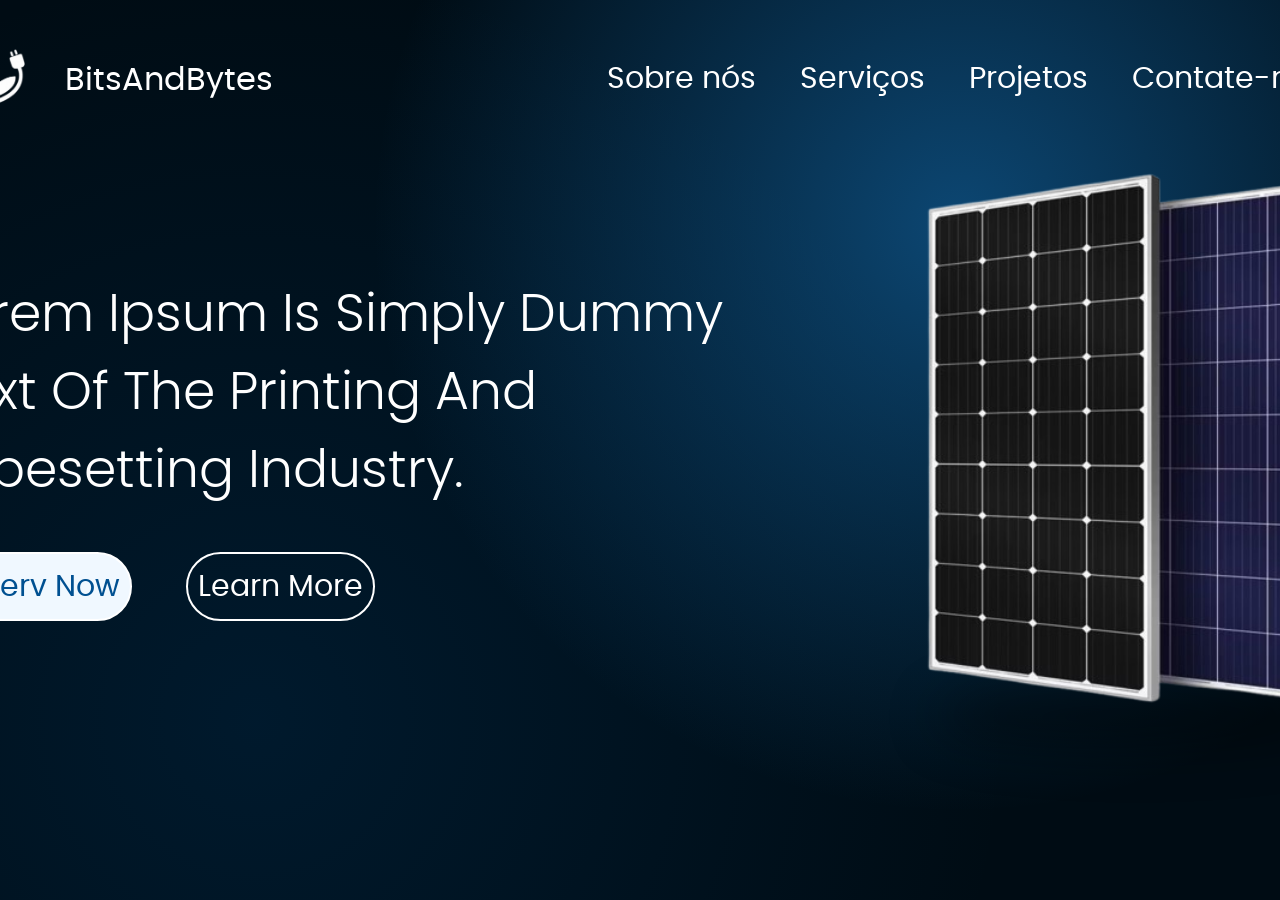
==== index.html @ a6678a5a "primeiro commit" ====
<!DOCTYPE html>
<html lang="pt-br">
<head>
    <meta charset="UTF-8">
    <meta name="viewport" content="width=device-width, initial-scale=1.0">
    <link href="./styles/style.css" rel="stylesheet">
    <link href="./styles/fonts.css" rel="stylesheet">
    <link href="./styles/media.css" rel="stylesheet">
    <title>Landing Page Test</title>
</head>
<body>
    
    <header>
        <div id="title">
            <ul>
                <li><img class="logo" src="./components/images/logo.png" alt="logo"></li>
                <li class="name"><h1>BitsAndBytes</h1></li>
            </ul>
        </div>

        <ul>
            <a href="About.html"><li>Sobre nós</li></a>
            <a href="#"><li>Serviços</li></a>
            <a href="#"><li>Projetos</li></a>
            <a href="#"><li>Contate-nos</li></a>
        </ul>
    </header>

    <main>
        <aside>
            <p class="text">Lorem Ipsum Is Simply Dummy Text Of The Printing And Typesetting Industry.</p>
            <a href="#"><p class="reserv-btn">Reserv Now</p></a>
            <a href="#"><p class="learn1-btn">Learn More</p></a>
        </aside>

        <article>
            <img class="placas" src="./components/images/Placas.png" alt="Placas">
        </article>
    </main>
    
</body>
</html>
---- styles/style.css ----
body {
    background: 
        radial-gradient(circle at 75% 25%, rgba(24,129,209,0.5), transparent 50%),
        radial-gradient(circle at 20% 80%, rgba(0,80,145,0.2), transparent 60%),
        #000c14;
    background-attachment: fixed;
    color: white;
    font-family: poppinsregular;
    max-width: 1200px;
    margin: 0 auto;
    padding: 20px;
}

header {
    display: flex;
    justify-content: space-between;
    align-items: center;
    margin-right: -105px;
    margin-left: -120px;
}

a li {
    transition: all 0.5s ease;
    transform-origin: center;
    color:white;
    font-size: 30px;
}

a:hover li {
    transform: translateY(-2px);
    color: rgb(106, 218, 233);
}

.reserv-btn {
    background-color: aliceblue;
    color: rgb(0, 80, 145);
    border: 2px solid white;
    border-radius: 50px;
    padding: 10px;
    display: inline-block;
    margin-right: 50px;
    margin-left: -105px;
    margin-top:-10px;
    transition: all 0.5s ease;
    transform-origin: center;
    font-size: 30px;
}

.reserv-btn:hover {
    transform: scale(1.10);
    background-color: transparent;
    color: rgb(255, 255, 255);
}

.learn1-btn {
    color: rgb(255, 255, 255);
    border: 2px solid white;
    border-radius: 50px;
    padding: 10px;
    display: inline-block;
    margin-right: 50px;
    
    margin-top:-10px;
    transition: all 0.5s ease;
    transform-origin: center;
    font-size: 30px;
}

.learn1-btn:hover {
    transform: scale(1.10);
    background-color: rgb(255, 255, 255);
    color: rgb(0, 80, 145);
}

#title ul {
    flex-direction: row;
    line-height: 10px;
    display: flex;
    align-items: center;
    padding: 0;
    margin: 0;
}

#title {
    margin-left: -15px;
}

li {
    display: inline-block;
    margin: 20px;
}

.logo {
    width: 100px;
    
}

h1 {
    font-weight: 200;
}

main {
    display: flex;
    align-items: center;
    justify-content: space-between;
    gap: 40px;
}

aside {
    max-width: 50%;
}

.placas {
    width: 600px;
    max-width: none;
    z-index: 2;
}

article {
    width: 55%;
    display: flex;
    justify-content: flex-end;
    margin-right: -200px;
    position: relative;
}

article::after {
    content: "";
    position: absolute;
    bottom: -10px;
    right: 105px;
    width: 400px;
    height: 60px;
    background: rgba(0, 0, 0, 0.4);
    filter: blur(25px);
    border-radius: 50%;
    z-index: 1;
}

.text {
    margin-left: -105px;
    font-size: 52px;
    font-family: poppinslight;
    line-height: 1.5;
    width: 900px;
}
---- styles/fonts.css ----
@font-face {
    font-family: 'poppinsblack';
    src: url('../components/fonts/poppins-black-webfont.woff2') format('woff2'),
         url('../components/fonts/poppins-black-webfont.woff') format('woff');
    font-weight: normal;
    font-style: normal;
  
  }
  
  
  
  
  @font-face {
    font-family: 'poppinsbold';
    src: url('../components/fonts/') format('woff2'),
         url('../components/fonts/poppins-bold-webfont.woff') format('woff');
    font-weight: normal;
    font-style: normal;
  
  }
  
  
  @font-face {
    font-family: 'poppinslight';
    src: url('../components/fonts/poppins-light-webfont.woff2') format('woff2'),
         url('../components/fonts/poppins-light-webfont.woff') format('woff');
    font-weight: normal;
    font-style: normal;
  
  }
  
  
  @font-face {
    font-family: 'poppinsmedium';
    src: url('../components/fonts/poppins-medium-webfont.woff2') format('woff2'),
         url('../components/fonts/poppins-medium-webfont.woff') format('woff');
    font-weight: normal;
    font-style: normal;
  
  }
  
  @font-face {
    font-family: 'poppinsregular';
    src: url('../components/fonts/poppins-regular-webfont.woff2') format('woff2'),
         url('../components/fonts/poppins-regular-webfont.woff') format('woff');
    font-weight: normal;
    font-style: normal;
  
  }
  
  @font-face {
    font-family: 'poppinssemibold';
    src: url('../components/fonts/poppins-semibold-webfont.woff2') format('woff2'),
         url('../components/fonts/poppins-semibold-webfont.woff') format('woff');
    font-weight: normal;
    font-style: normal;
  
  }
---- styles/media.css ----
@media screen and (max-width: 760px){

    main {
        flex-direction: column;
    }

    header {
        flex-direction: column;
    }

    header, .reserv-btn, .text, article {
        margin: 0 auto;
    }

    .text {
        font-size: 32px;
        width: 100%;
        max-width: 100%;
        text-align: center;
    }

    .reserv-btn, .learn1-btn {
        margin: 10px 0;
        font-size: 18px;
    }

    article {
        width: 100%;
        justify-content: center;
    }

    .placas {
        width: 100%;
        max-width: 350px;
    }

    article::after {
        right: 50%;
        transform: translateX(50%);
        width: 250px;
        height: 40px;
    }

    #title ul {
        flex-direction: column;
    }

    li {
        margin: 10px;
    }
}
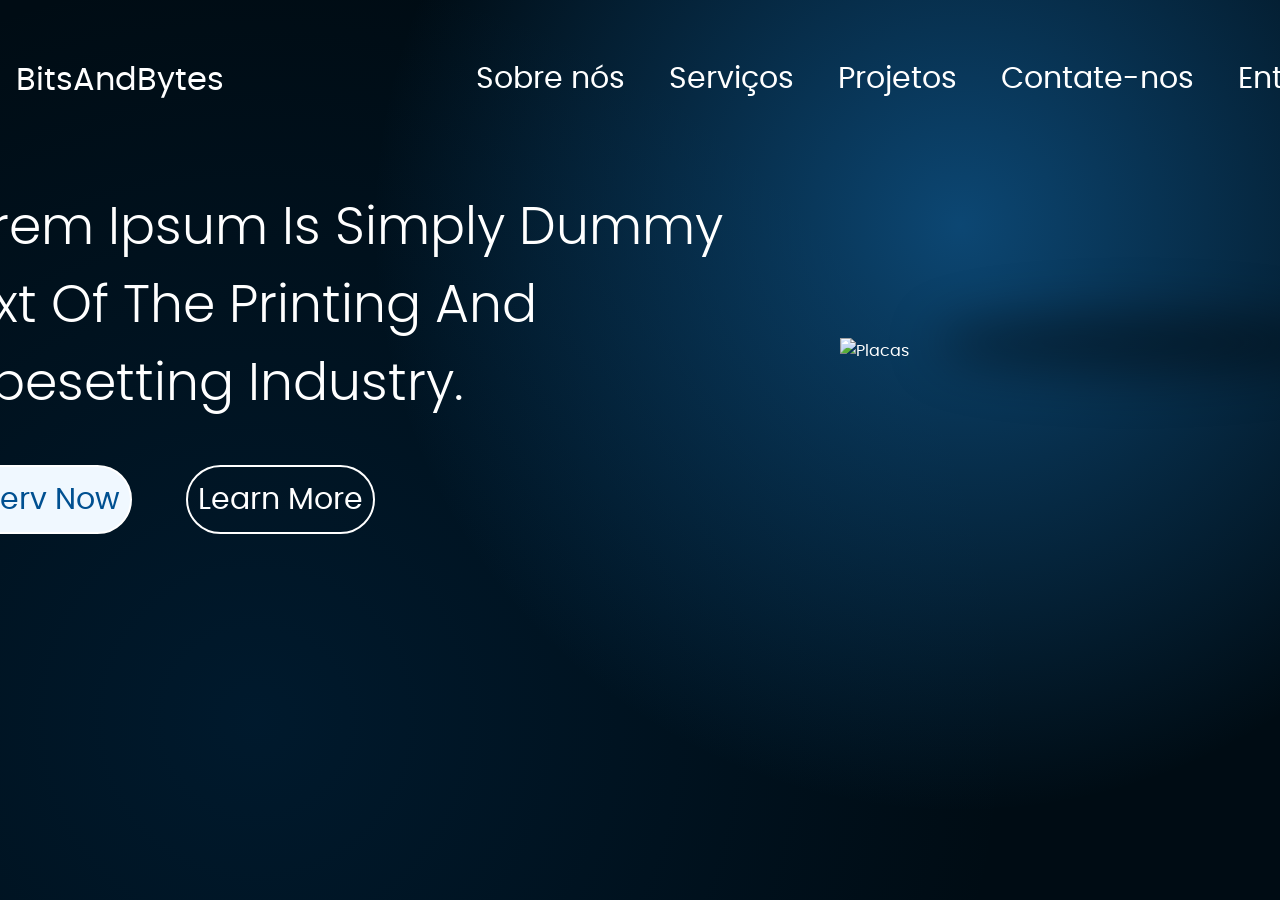
==== commit c48acc1b: "mench" ====
--- a/index.html
+++ b/index.html
@@ -13,7 +13,7 @@
     <header>
         <div id="title">
             <ul>
-                <li><img class="logo" src="./components/images/logo.png" alt="logo"></li>
+                <li><img class="logo" src="../UPX/components/Images/logo.png" alt="logo"></li>
                 <li class="name"><h1>BitsAndBytes</h1></li>
             </ul>
         </div>
@@ -23,6 +23,7 @@
             <a href="#"><li>Serviços</li></a>
             <a href="#"><li>Projetos</li></a>
             <a href="#"><li>Contate-nos</li></a>
+            <a href="Login/Login.html"><li>Entrar</li></a>
         </ul>
     </header>
 
@@ -34,7 +35,7 @@
         </aside>
 
         <article>
-            <img class="placas" src="./components/images/Placas.png" alt="Placas">
+            <img class="placas" src="../UPX/components/Images/Placas.png" alt="Placas">
         </article>
     </main>
     
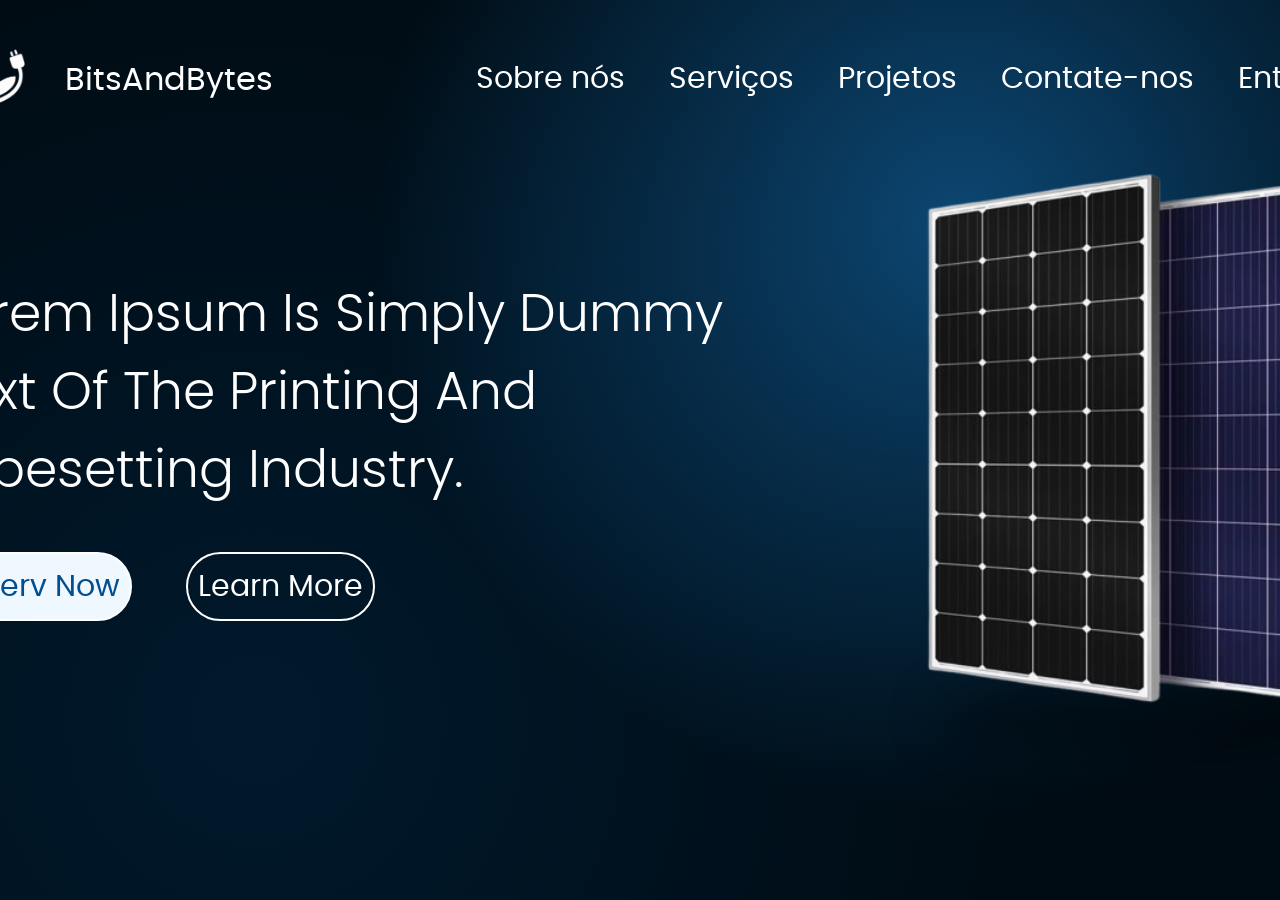
==== commit a2935dce: "mench" ====
--- a/index.html
+++ b/index.html
@@ -13,7 +13,7 @@
     <header>
         <div id="title">
             <ul>
-                <li><img class="logo" src="../UPX/components/Images/logo.png" alt="logo"></li>
+                <li><img class="logo" src="./components/Images/logo.png" alt="logo"></li>
                 <li class="name"><h1>BitsAndBytes</h1></li>
             </ul>
         </div>
@@ -35,7 +35,7 @@
         </aside>
 
         <article>
-            <img class="placas" src="../UPX/components/Images/Placas.png" alt="Placas">
+            <img class="placas" src="./components/Images/Placas.png" alt="Placas">
         </article>
     </main>
     
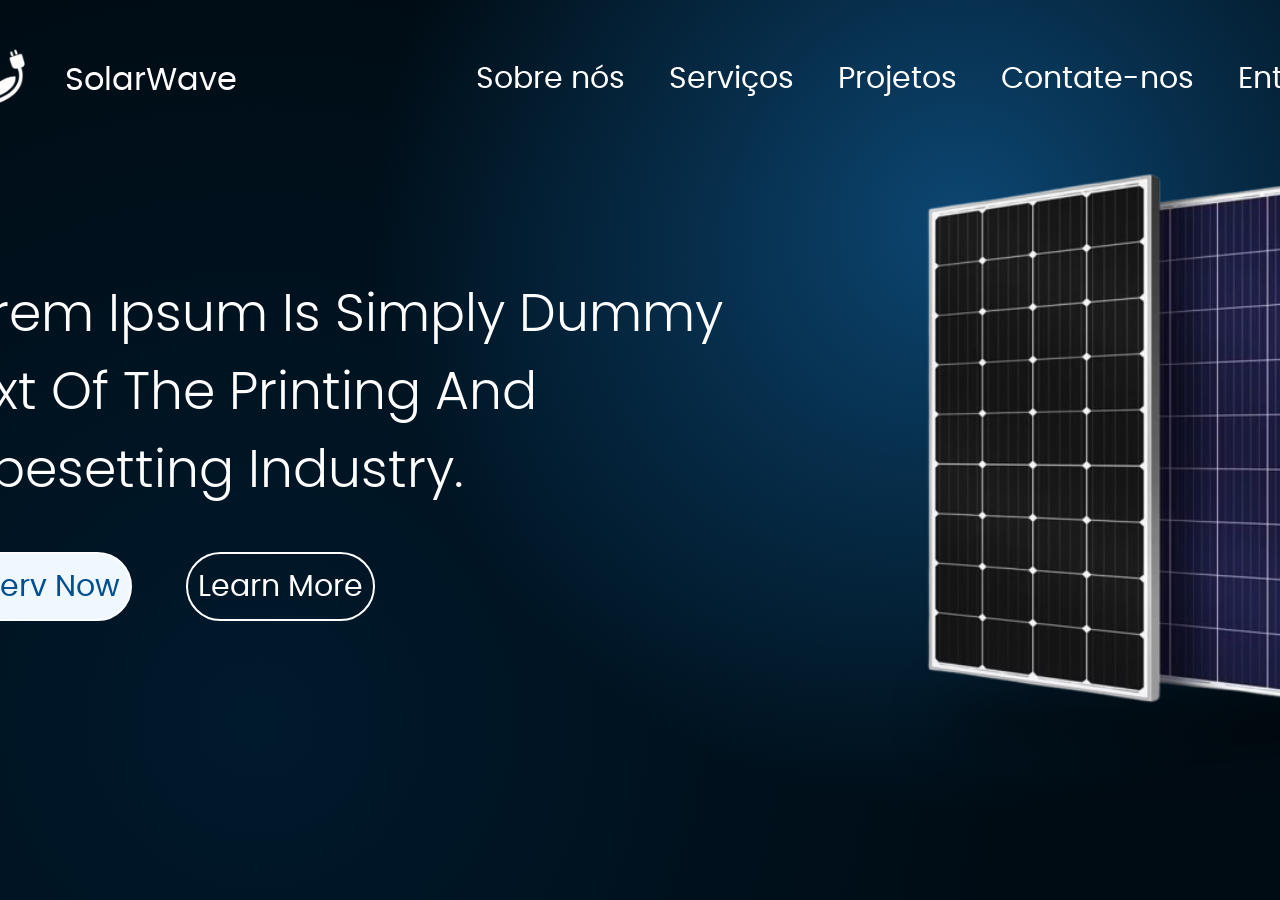
==== commit c9c871ef: "SolarWave" ====
--- a/index.html
+++ b/index.html
@@ -14,7 +14,7 @@
         <div id="title">
             <ul>
                 <li><img class="logo" src="./components/Images/logo.png" alt="logo"></li>
-                <li class="name"><h1>BitsAndBytes</h1></li>
+                <li class="name"><h1>SolarWave</h1></li>
             </ul>
         </div>
 
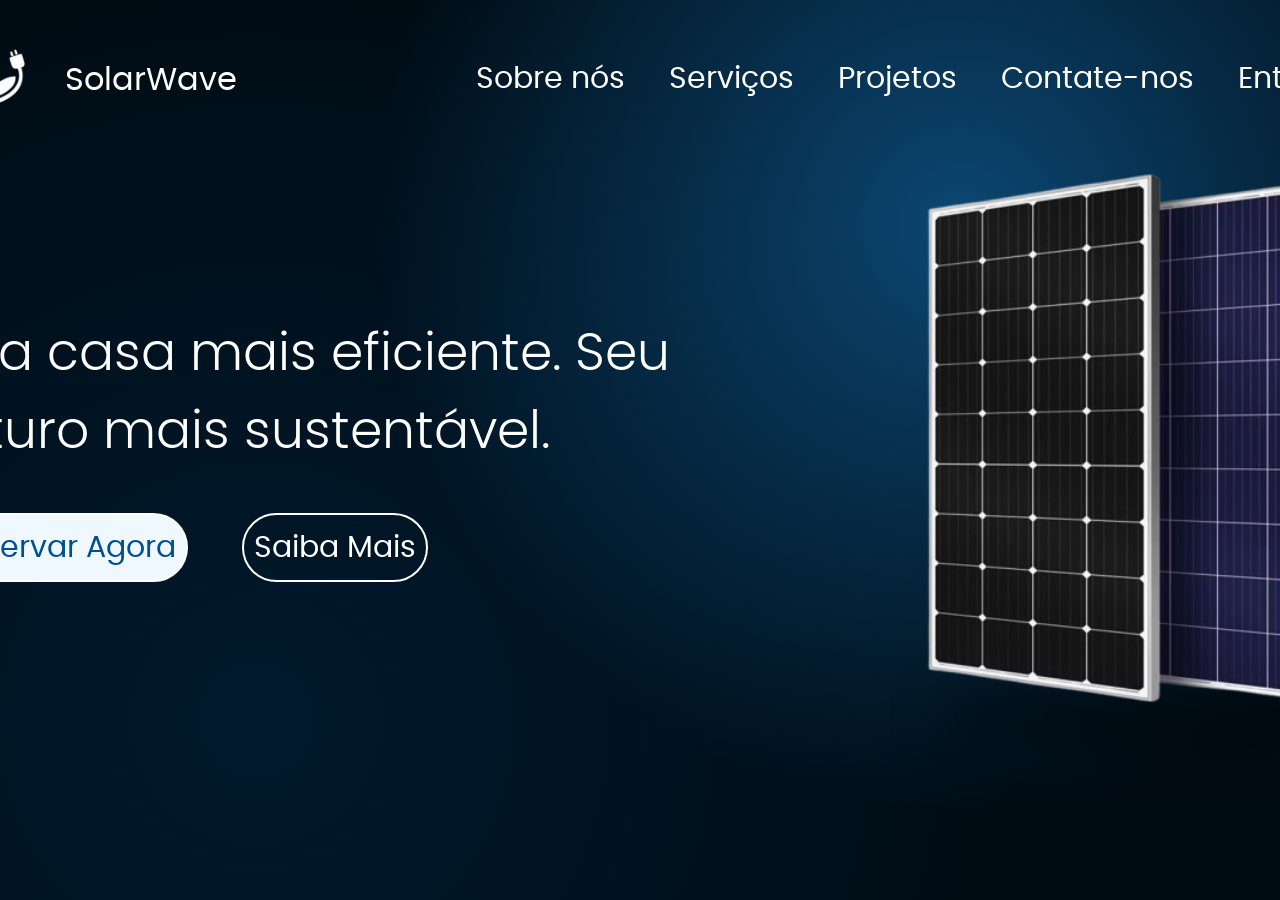
==== commit b4cb1360: "Landing Page" ====
--- a/index.html
+++ b/index.html
@@ -29,9 +29,9 @@
 
     <main>
         <aside>
-            <p class="text">Lorem Ipsum Is Simply Dummy Text Of The Printing And Typesetting Industry.</p>
-            <a href="#"><p class="reserv-btn">Reserv Now</p></a>
-            <a href="#"><p class="learn1-btn">Learn More</p></a>
+            <p class="text">Sua casa mais eficiente. Seu futuro mais sustentável.</p>
+            <a href="#"><p class="reserv-btn">Reservar Agora</p></a>
+            <a href="#"><p class="learn1-btn">Saiba Mais</p></a>
         </aside>
 
         <article>
